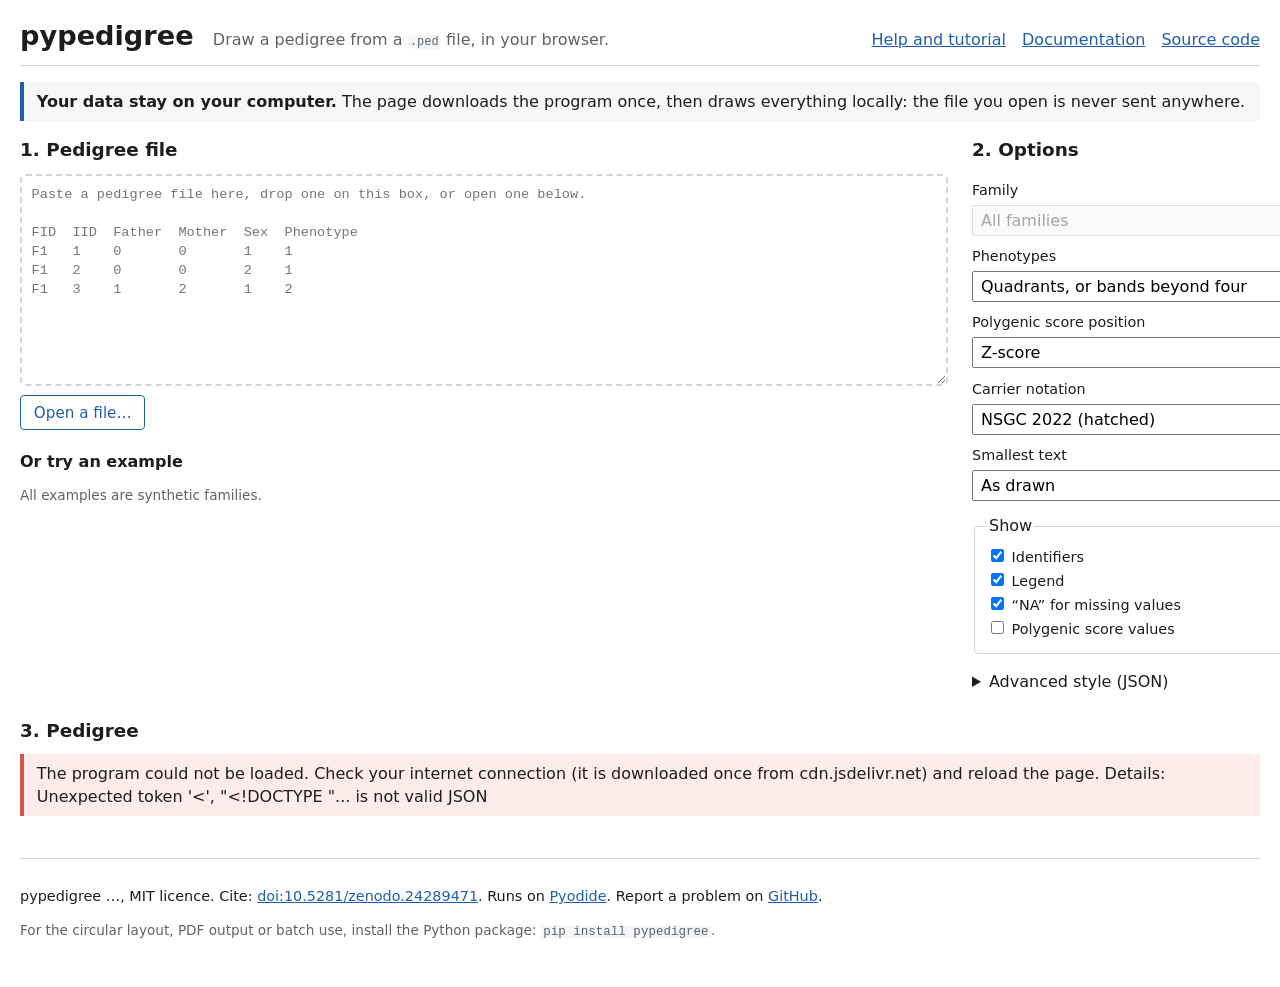
==== web/index.html @ 4e5e8da9 "Read GA4GH Phenopackets v2 Family and Pedigree, write a Pedigree (#108) A JSON Family (proband, rela" ====
<!doctype html>
<html lang="en">
<head>
  <meta charset="utf-8">
  <meta name="viewport" content="width=device-width, initial-scale=1">
  <title>pypedigree – draw a pedigree in your browser</title>
  <meta name="description" content="Draw a pedigree from a .ped file in your browser, with standard notation, several phenotypes and polygenic scores. Your data never leave your computer.">
  <link rel="stylesheet" href="app.css">
  <script type="module" src="app.js"></script>
</head>
<body>
  <header class="top">
    <h1>pypedigree</h1>
    <p class="tagline">Draw a pedigree from a <code>.ped</code> file, in your browser.</p>
    <nav>
      <a href="help.html">Help and tutorial</a>
      <a href="docs/">Documentation</a>
      <a href="https://github.com/bourgeron-lab/pypedigree">Source code</a>
    </nav>
  </header>

  <p class="privacy" id="privacy">
    <strong>Your data stay on your computer.</strong>
    The page downloads the program once, then draws everything locally: the file you open is
    never sent anywhere.
  </p>

  <main>
    <section class="input" aria-labelledby="input-title">
      <h2 id="input-title">1. Pedigree file</h2>
      <div id="drop" class="drop">
        <label for="text" class="visually-hidden">Content of the pedigree file</label>
        <textarea id="text" spellcheck="false" wrap="off"
          placeholder="Paste a pedigree file here, drop one on this box, or open one below.&#10;&#10;FID  IID  Father  Mother  Sex  Phenotype&#10;F1   1    0       0       1    1&#10;F1   2    0       0       2    1&#10;F1   3    1       2       1    2"></textarea>
      </div>
      <div class="row">
        <label class="button" for="file">Open a file…</label>
        <input id="file" type="file" accept=".ped,.fam,.txt,.tsv,.csv,.json,text/plain,application/json" class="visually-hidden">
        <span id="file-name" class="muted"></span>
      </div>

      <h3>Or try an example</h3>
      <p class="muted small">All examples are synthetic families.</p>
      <ul id="examples" class="examples"></ul>
    </section>

    <section class="options" aria-labelledby="options-title">
      <h2 id="options-title">2. Options</h2>
      <form id="options">
        <label for="family">Family</label>
        <select id="family" name="family" disabled>
          <option value="">All families</option>
        </select>

        <label for="phenotype_layout">Phenotypes</label>
        <select id="phenotype_layout" name="phenotype_layout">
          <option value="auto">Quadrants, or bands beyond four</option>
          <option value="quadrants">Quadrants (up to four)</option>
          <option value="bands">Horizontal bands</option>
        </select>

        <label for="pgs_scale">Polygenic score position</label>
        <select id="pgs_scale" name="pgs_scale">
          <option value="zscore">Z-score</option>
          <option value="minmax">Min–max in the pedigree (raw scores)</option>
          <option value="percentile">Percentile</option>
        </select>

        <label for="carrier_notation">Carrier notation</label>
        <select id="carrier_notation" name="carrier_notation">
          <option value="nsgc2022">NSGC 2022 (hatched)</option>
          <option value="legacy">Earlier (half-filled, dot)</option>
        </select>

        <label for="min_font_size">Smallest text</label>
        <select id="min_font_size" name="min_font_size">
          <option value="">As drawn</option>
          <option value="5">5 pt</option>
          <option value="6">6 pt (journals)</option>
          <option value="7">7 pt</option>
          <option value="8">8 pt</option>
        </select>

        <fieldset>
          <legend>Show</legend>
          <label><input type="checkbox" name="show_labels" checked> Identifiers</label>
          <label><input type="checkbox" name="show_legend" checked> Legend</label>
          <label><input type="checkbox" name="show_na_labels" checked> “NA” for missing values</label>
          <label><input type="checkbox" name="show_pgs_values"> Polygenic score values</label>
        </fieldset>

        <details>
          <summary>Advanced style (JSON)</summary>
          <p class="muted small">Any option of a <code>--style</code> file, for example
            <code>{"font_size": 12, "phenotype_colors": {"ASD": "#3366cc"}}</code>.
            See the <a href="docs/#styling">style reference</a>.</p>
          <label for="style" class="visually-hidden">Style as JSON</label>
          <textarea id="style" name="style" rows="5" spellcheck="false"></textarea>
        </details>
      </form>
    </section>

    <section class="output" aria-labelledby="output-title">
      <h2 id="output-title">3. Pedigree</h2>
      <p id="status" class="status" role="status" aria-live="polite">Loading the program…</p>
      <ul id="warnings" class="warnings" aria-live="polite"></ul>
      <div id="viewer" class="viewer" hidden>
        <iframe id="frame" title="Pedigree drawing" sandbox="allow-scripts"></iframe>
      </div>
      <label id="fit-label" class="small" hidden><input type="checkbox" id="fit" checked> Fit to the width of the page
        (untick to see a large pedigree at full size and scroll)</label>
      <p class="muted small" id="hint" hidden>
        Hover over an individual for details; click to highlight their relatives.
        Ctrl + mouse wheel (or pinch) zooms, Ctrl + drag moves the drawing.
      </p>
      <div class="row" id="downloads" hidden>
        <button type="button" id="dl-svg">Download SVG (interactive)</button>
        <button type="button" id="dl-static">Download SVG (for print)</button>
        <span class="png">
          <button type="button" id="dl-png">Download PNG</button>
          <label for="dpi" class="visually-hidden">PNG resolution</label>
          <select id="dpi">
            <option value="150">150 dpi</option>
            <option value="300" selected>300 dpi</option>
            <option value="600">600 dpi</option>
          </select>
        </span>
      </div>
    </section>
  </main>

  <footer>
    <p>
      pypedigree <span id="version">…</span>, MIT licence.
      Cite: <a href="https://doi.org/10.5281/zenodo.24289471">doi:10.5281/zenodo.24289471</a>.
      Runs on <a href="https://pyodide.org">Pyodide</a>.
      Report a problem on <a href="https://github.com/bourgeron-lab/pypedigree/issues">GitHub</a>.
    </p>
    <p class="muted small">For the circular layout, PDF output or batch use, install the Python
      package: <code>pip install pypedigree</code>.</p>
  </footer>
</body>
</html>
---- web/app.css ----
:root {
  --fg: #1d1d1f;
  --muted: #5f6368;
  --line: #d0d4d9;
  --bg-soft: #f5f7f9;
  --accent: #1f5fa8;
  --warn-bg: #fff6e0;
  --warn-line: #e0b84a;
  --error-bg: #fdecea;
  --error-line: #d9534f;
  font-family: system-ui, -apple-system, "Segoe UI", Roboto, sans-serif;
  color: var(--fg);
  line-height: 1.45;
  /* Pedigree drawings are black on white: keep the page light in dark mode too. */
  color-scheme: light;
  background: white;
}

body { margin: 0 auto; max-width: 1400px; padding: 0 1.25rem 2rem; }
/* Elements shown only once there is a drawing: `hidden` must win over `display` rules. */
[hidden] { display: none !important; }
a { color: var(--accent); }
code { font-size: 0.92em; background: var(--bg-soft); padding: 0 0.2em; border-radius: 3px; }
h1 { margin: 0; font-size: 1.7rem; }
h2 { font-size: 1.15rem; margin: 0 0 0.6rem; }
h3 { font-size: 1rem; margin: 1.2rem 0 0.2rem; }

.top { display: flex; flex-wrap: wrap; align-items: baseline; gap: 0.4rem 1.2rem;
       padding: 1rem 0 0.6rem; border-bottom: 1px solid var(--line); }
.tagline { margin: 0; color: var(--muted); }
.top nav { margin-left: auto; display: flex; gap: 1rem; }

.privacy { background: var(--bg-soft); border-left: 4px solid var(--accent);
           padding: 0.5rem 0.8rem; margin: 1rem 0; }

main { display: grid; gap: 1.5rem;
       grid-template-columns: minmax(18rem, 1fr) minmax(14rem, 18rem);
       grid-template-areas: "input options" "output output"; }
.input { grid-area: input; }
.options { grid-area: options; }
.output { grid-area: output; }
@media (max-width: 760px) {
  main { grid-template-columns: 1fr; grid-template-areas: "input" "options" "output"; }
  .top nav { margin-left: 0; }
}

.drop { border: 2px dashed var(--line); border-radius: 6px; }
.drop.over { border-color: var(--accent); background: var(--bg-soft); }
#text { display: block; width: 100%; box-sizing: border-box; min-height: 13rem; resize: vertical;
        border: 0; padding: 0.6rem; font: 0.85rem/1.4 ui-monospace, Menlo, Consolas, monospace;
        background: transparent; tab-size: 12; }

.row { display: flex; flex-wrap: wrap; align-items: center; gap: 0.6rem; margin-top: 0.6rem; }
.button, button { display: inline-block; font: inherit; font-size: 0.95rem; cursor: pointer;
                  padding: 0.35rem 0.8rem; border: 1px solid var(--accent); border-radius: 4px;
                  background: white; color: var(--accent); }
.button:hover, button:hover { background: var(--bg-soft); }
input[type=file]:focus-visible + .button, .button:focus-within { outline: 2px solid var(--accent); }

.examples { list-style: none; padding: 0; margin: 0.4rem 0 0; display: grid; gap: 0.4rem;
            grid-template-columns: repeat(auto-fill, minmax(14rem, 1fr)); }
.examples button { width: 100%; text-align: left; border-color: var(--line); color: var(--fg); }
.examples button strong { display: block; color: var(--accent); }
.examples button span { font-size: 0.85rem; color: var(--muted); }

#options { display: grid; gap: 0.25rem; }
#options label { font-size: 0.9rem; margin-top: 0.4rem; }
#options select { font: inherit; padding: 0.25rem; }
#options fieldset { border: 1px solid var(--line); border-radius: 4px; margin-top: 0.6rem; }
#options fieldset label { display: block; margin: 0.15rem 0; }
#options details { margin-top: 0.8rem; }
#style { width: 100%; box-sizing: border-box; font: 0.85rem ui-monospace, Menlo, Consolas, monospace; }

.status { margin: 0 0 0.5rem; }
.status.error { background: var(--error-bg); border-left: 4px solid var(--error-line);
                padding: 0.5rem 0.8rem; white-space: pre-wrap; }
.warnings { margin: 0 0 0.6rem; padding: 0; list-style: none; }
.warnings li { background: var(--warn-bg); border-left: 4px solid var(--warn-line);
               padding: 0.3rem 0.8rem; margin-bottom: 0.25rem; font-size: 0.9rem; }

.viewer { border: 1px solid var(--line); border-radius: 6px; overflow: hidden; background: white; }
#frame { display: block; width: 100%; height: 30rem; border: 0; }

.muted { color: var(--muted); }
.small { font-size: 0.85rem; }
.visually-hidden { position: absolute !important; width: 1px; height: 1px; overflow: hidden;
                   clip: rect(0 0 0 0); white-space: nowrap; }

footer { margin-top: 2rem; padding-top: 0.8rem; border-top: 1px solid var(--line); font-size: 0.9rem; }

/* Help page */
.help main { display: block; max-width: 52rem; }
.help h2 { margin-top: 2rem; }
.help table { border-collapse: collapse; margin: 0.6rem 0; }
.help th, .help td { border: 1px solid var(--line); padding: 0.3rem 0.6rem; text-align: left;
                     vertical-align: top; font-size: 0.92rem; }
.help ol li, .help ul li { margin: 0.25rem 0; }
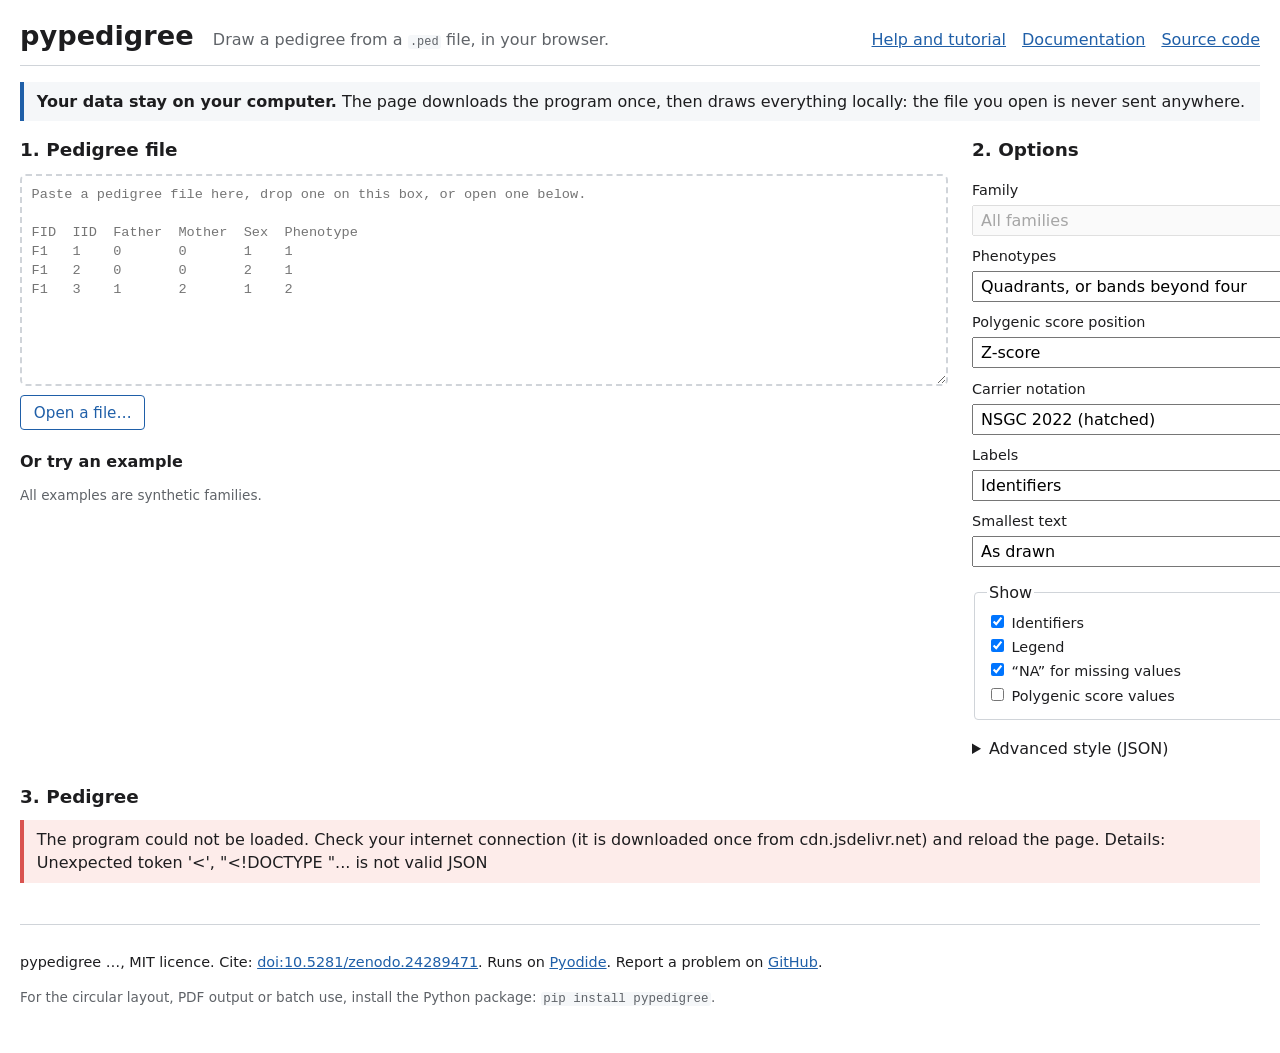
==== commit 754e3c58: "NSGC numbering, CanRisk names and grouped gene tests, PGS curve flipped (#125, #120, #126) - #125: s" ====
--- a/web/index.html
+++ b/web/index.html
@@ -72,6 +72,13 @@
           <option value="legacy">Earlier (half-filled, dot)</option>
         </select>
 
+        <label for="labels">Labels</label>
+        <select id="labels" name="labels">
+          <option value="id">Identifiers</option>
+          <option value="generation">Numbers (I-1, II-3)</option>
+          <option value="both">Numbers and identifiers</option>
+        </select>
+
         <label for="min_font_size">Smallest text</label>
         <select id="min_font_size" name="min_font_size">
           <option value="">As drawn</option>
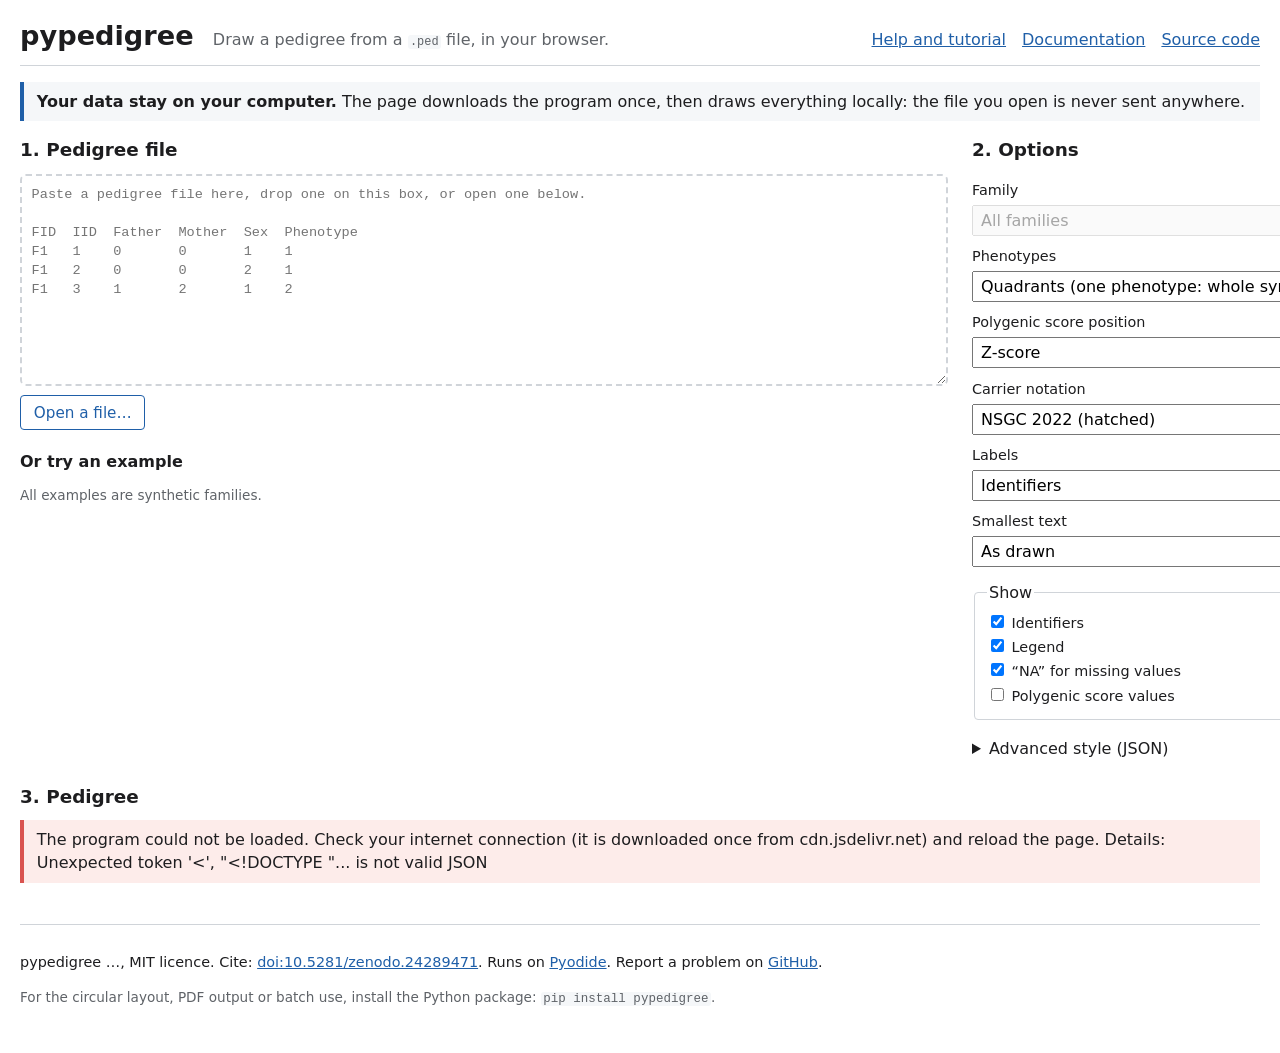
==== commit af4d78db: "Phenopackets disease and HPO columns; one column fills the symbol (#108) - The proband's one non-exc" ====
--- a/web/index.html
+++ b/web/index.html
@@ -54,7 +54,7 @@
 
         <label for="phenotype_layout">Phenotypes</label>
         <select id="phenotype_layout" name="phenotype_layout">
-          <option value="auto">Quadrants, or bands beyond four</option>
+          <option value="auto">Quadrants (one phenotype: whole symbol; bands beyond four)</option>
           <option value="quadrants">Quadrants (up to four)</option>
           <option value="bands">Horizontal bands</option>
         </select>
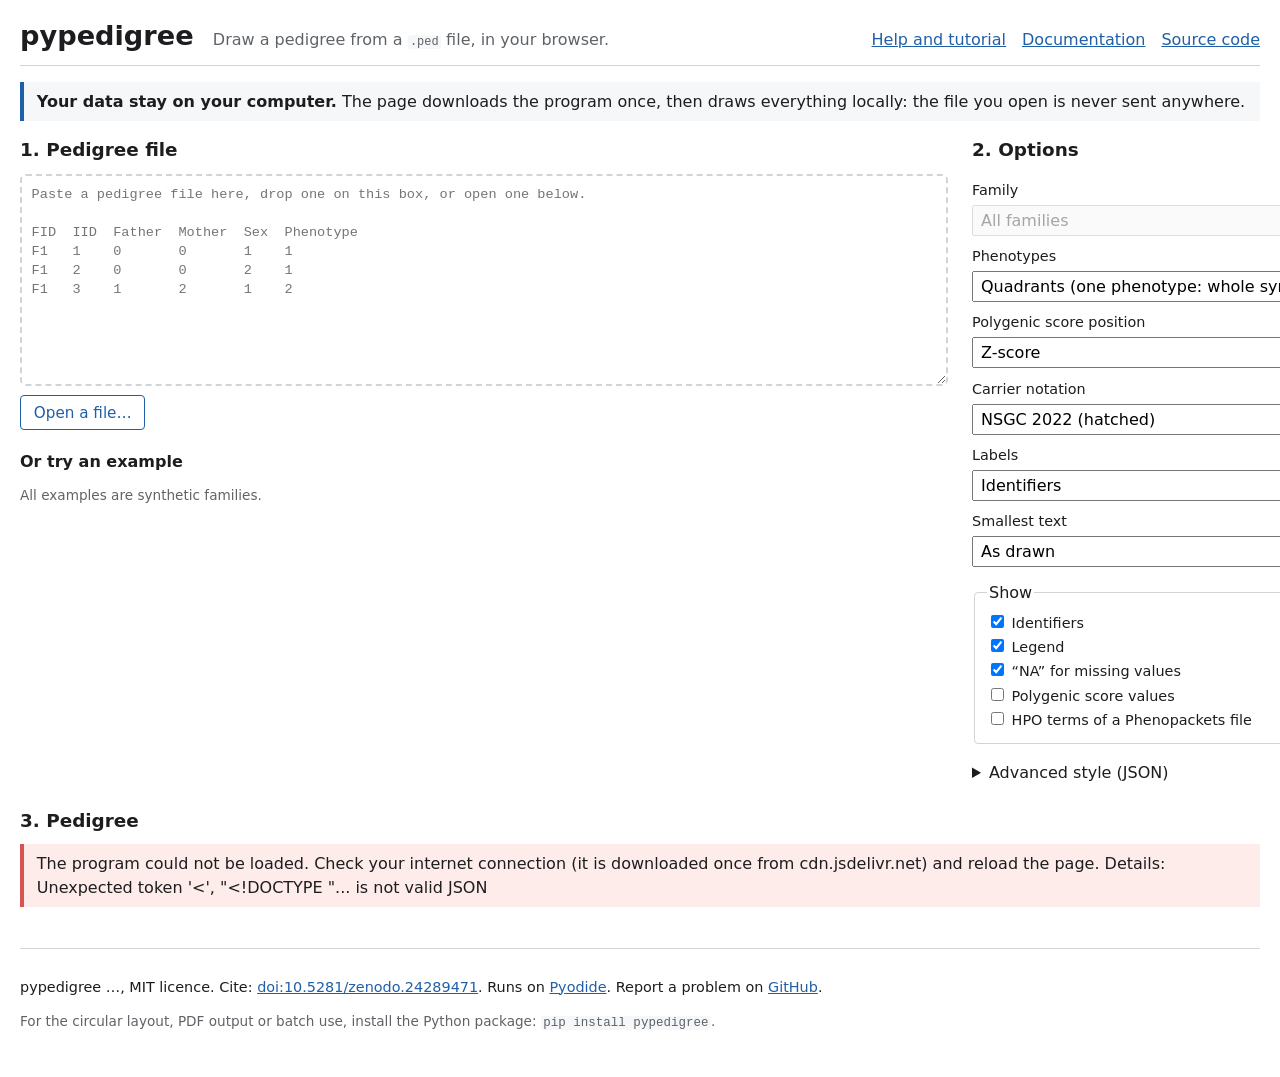
==== commit 0caa5674: "Web app: a Phenopackets family example and an HPO terms option (#108) - New example "Phenopackets fa" ====
--- a/web/index.html
+++ b/web/index.html
@@ -94,6 +94,7 @@
           <label><input type="checkbox" name="show_legend" checked> Legend</label>
           <label><input type="checkbox" name="show_na_labels" checked> “NA” for missing values</label>
           <label><input type="checkbox" name="show_pgs_values"> Polygenic score values</label>
+          <label><input type="checkbox" name="hpo_features"> HPO terms of a Phenopackets file</label>
         </fieldset>
 
         <details>
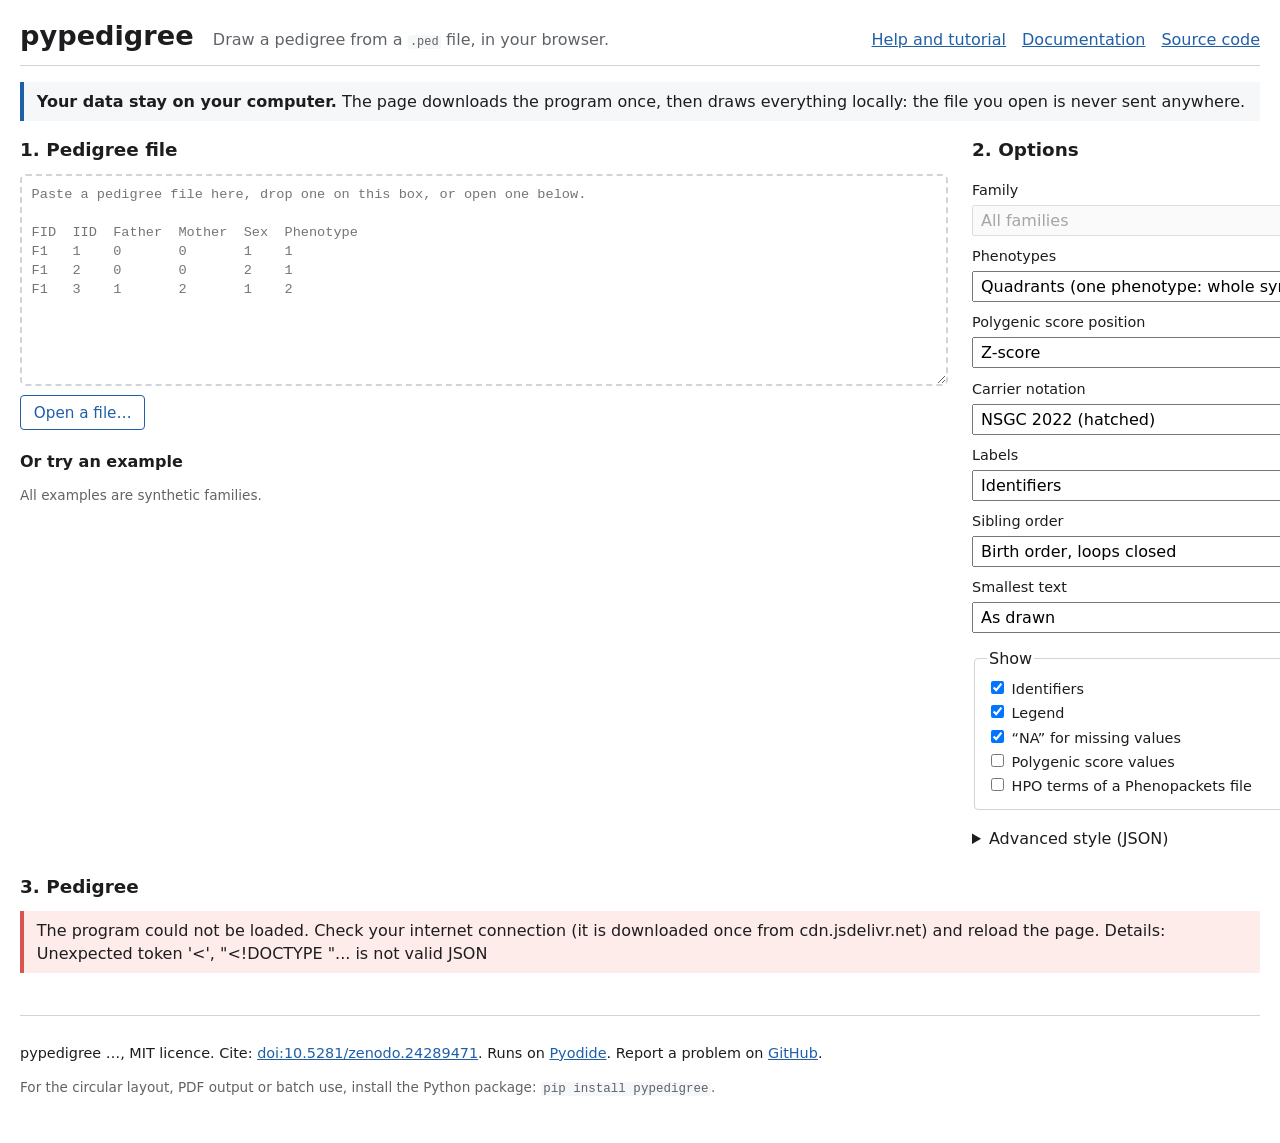
==== commit bf248641: "Add sibling_order: strict birth order of siblings "auto" (the default) is unchanged: siblings by dat" ====
--- a/web/index.html
+++ b/web/index.html
@@ -79,6 +79,12 @@
           <option value="both">Numbers and identifiers</option>
         </select>
 
+        <label for="sibling_order">Sibling order</label>
+        <select id="sibling_order" name="sibling_order">
+          <option value="auto">Birth order, loops closed</option>
+          <option value="birth">Strict birth order</option>
+        </select>
+
         <label for="min_font_size">Smallest text</label>
         <select id="min_font_size" name="min_font_size">
           <option value="">As drawn</option>
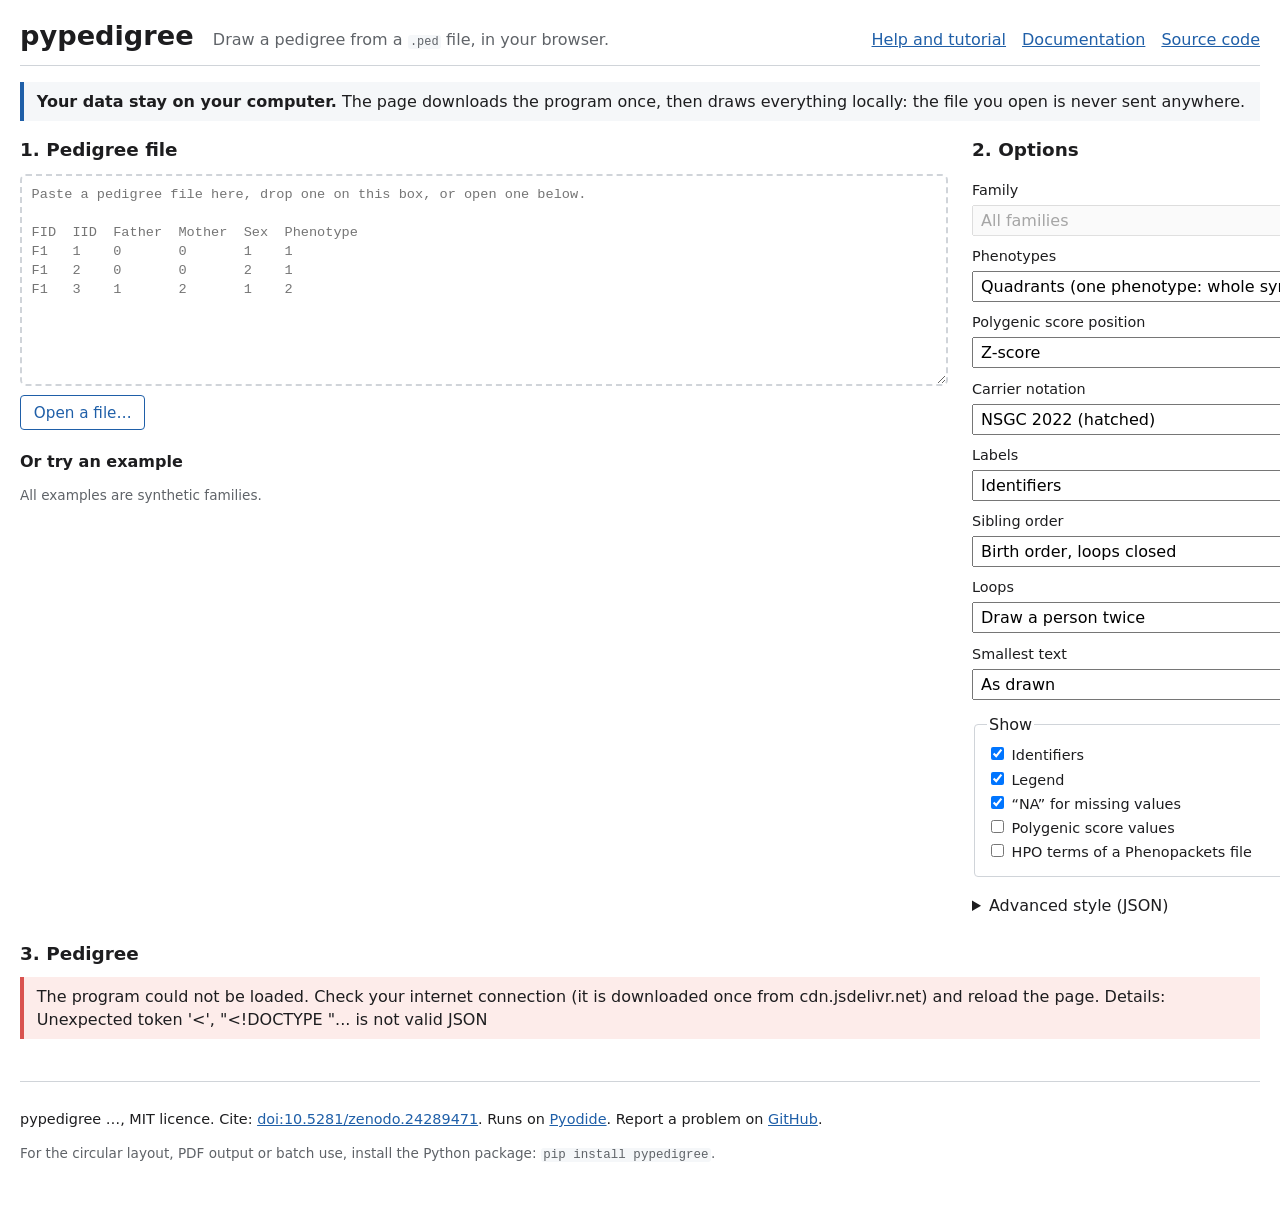
==== commit a8aefbeb: "Add loops "cross": crossing lines with hops instead of duplicates A loop that would stretch a sibshi" ====
--- a/web/index.html
+++ b/web/index.html
@@ -85,6 +85,12 @@
           <option value="birth">Strict birth order</option>
         </select>
 
+        <label for="loops">Loops</label>
+        <select id="loops" name="loops">
+          <option value="duplicate">Draw a person twice</option>
+          <option value="cross">Let lines cross</option>
+        </select>
+
         <label for="min_font_size">Smallest text</label>
         <select id="min_font_size" name="min_font_size">
           <option value="">As drawn</option>
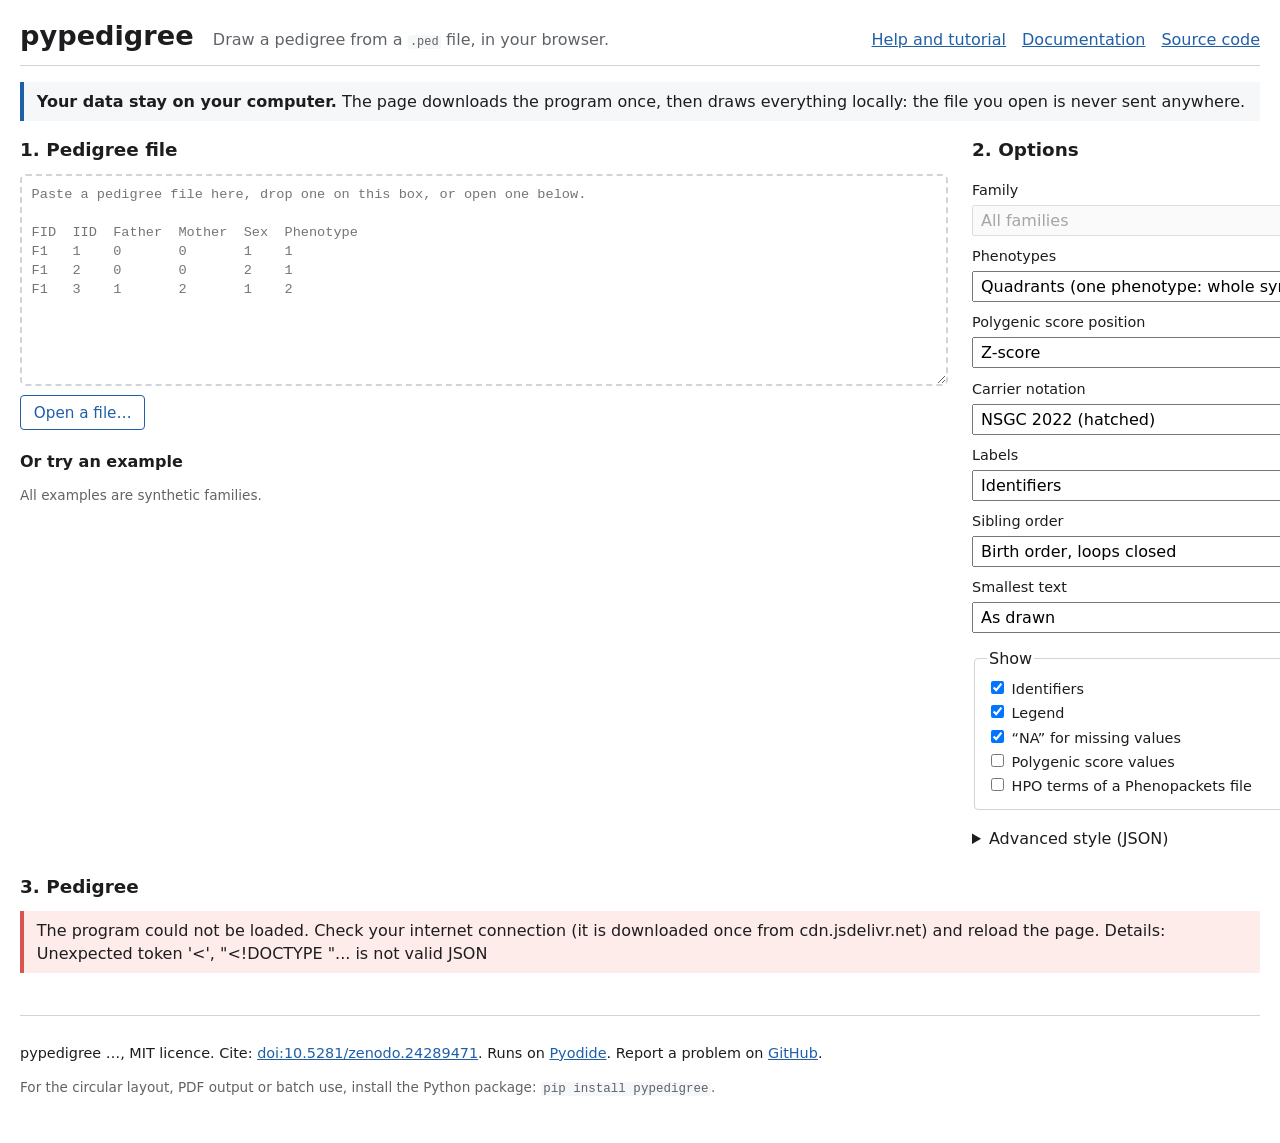
==== commit 54fb2f25: "Merge pull request #171 from bourgeron-lab/feat/sibling-order Add sibling_order: strict birth order " ====
--- a/web/index.html
+++ b/web/index.html
@@ -85,12 +85,6 @@
           <option value="birth">Strict birth order</option>
         </select>
 
-        <label for="loops">Loops</label>
-        <select id="loops" name="loops">
-          <option value="duplicate">Draw a person twice</option>
-          <option value="cross">Let lines cross</option>
-        </select>
-
         <label for="min_font_size">Smallest text</label>
         <select id="min_font_size" name="min_font_size">
           <option value="">As drawn</option>
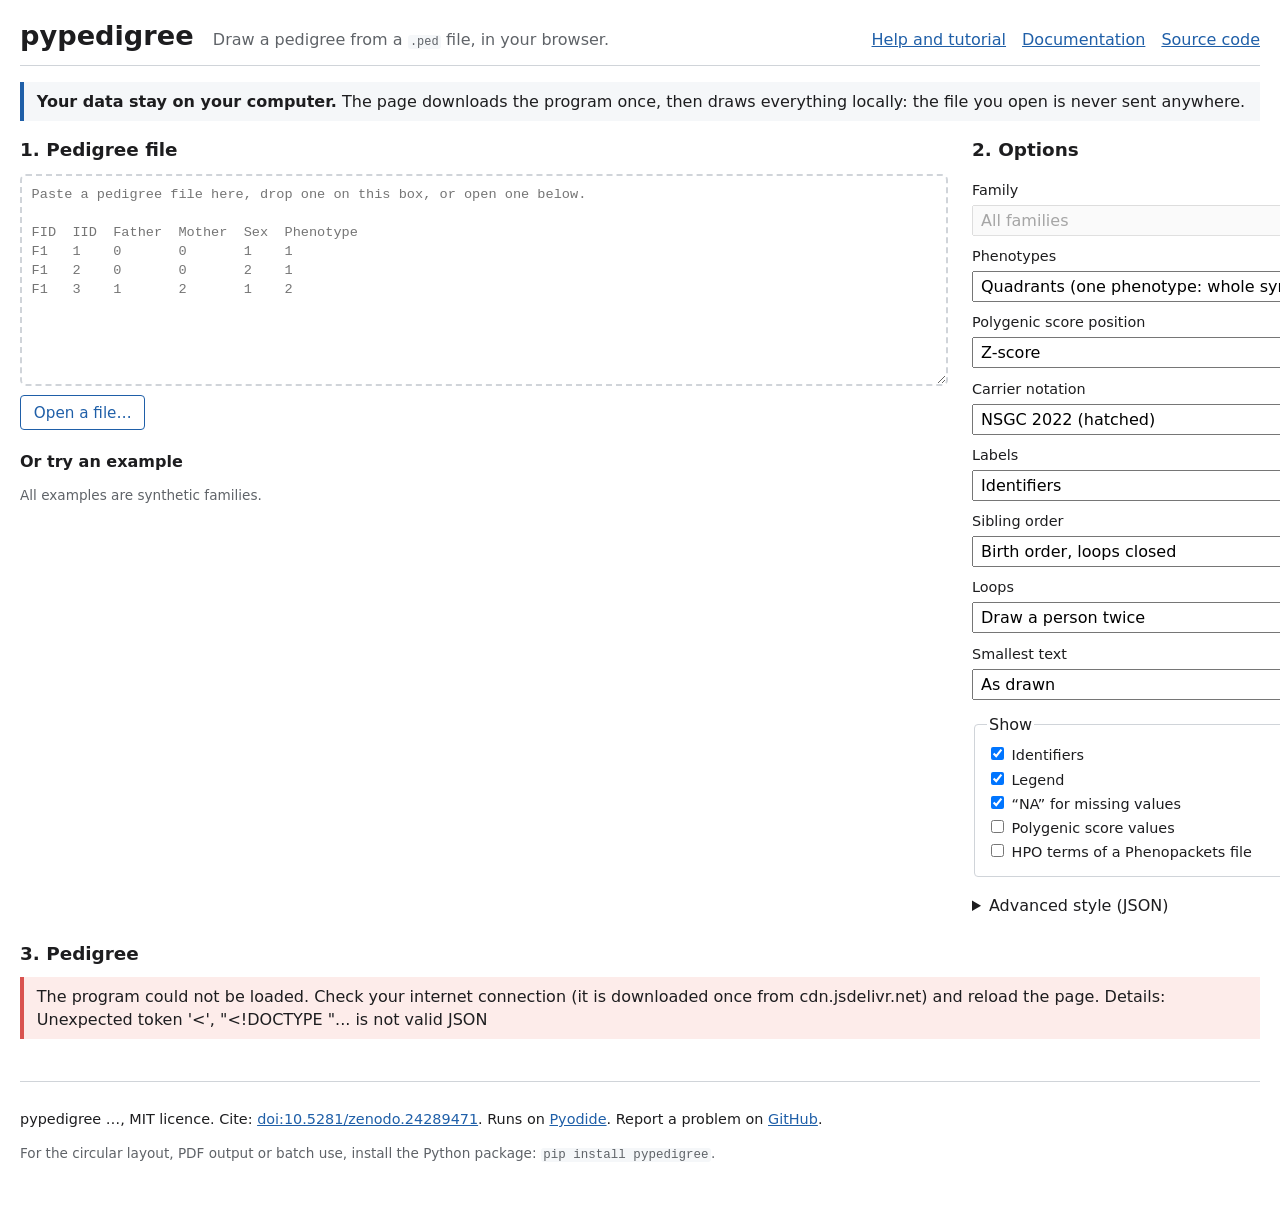
==== commit a2a7264b: "Merge pull request #172 from bourgeron-lab/feat/crossing-lines Add loops "cross": crossing lines wit" ====
--- a/web/index.html
+++ b/web/index.html
@@ -85,6 +85,12 @@
           <option value="birth">Strict birth order</option>
         </select>
 
+        <label for="loops">Loops</label>
+        <select id="loops" name="loops">
+          <option value="duplicate">Draw a person twice</option>
+          <option value="cross">Let lines cross</option>
+        </select>
+
         <label for="min_font_size">Smallest text</label>
         <select id="min_font_size" name="min_font_size">
           <option value="">As drawn</option>
